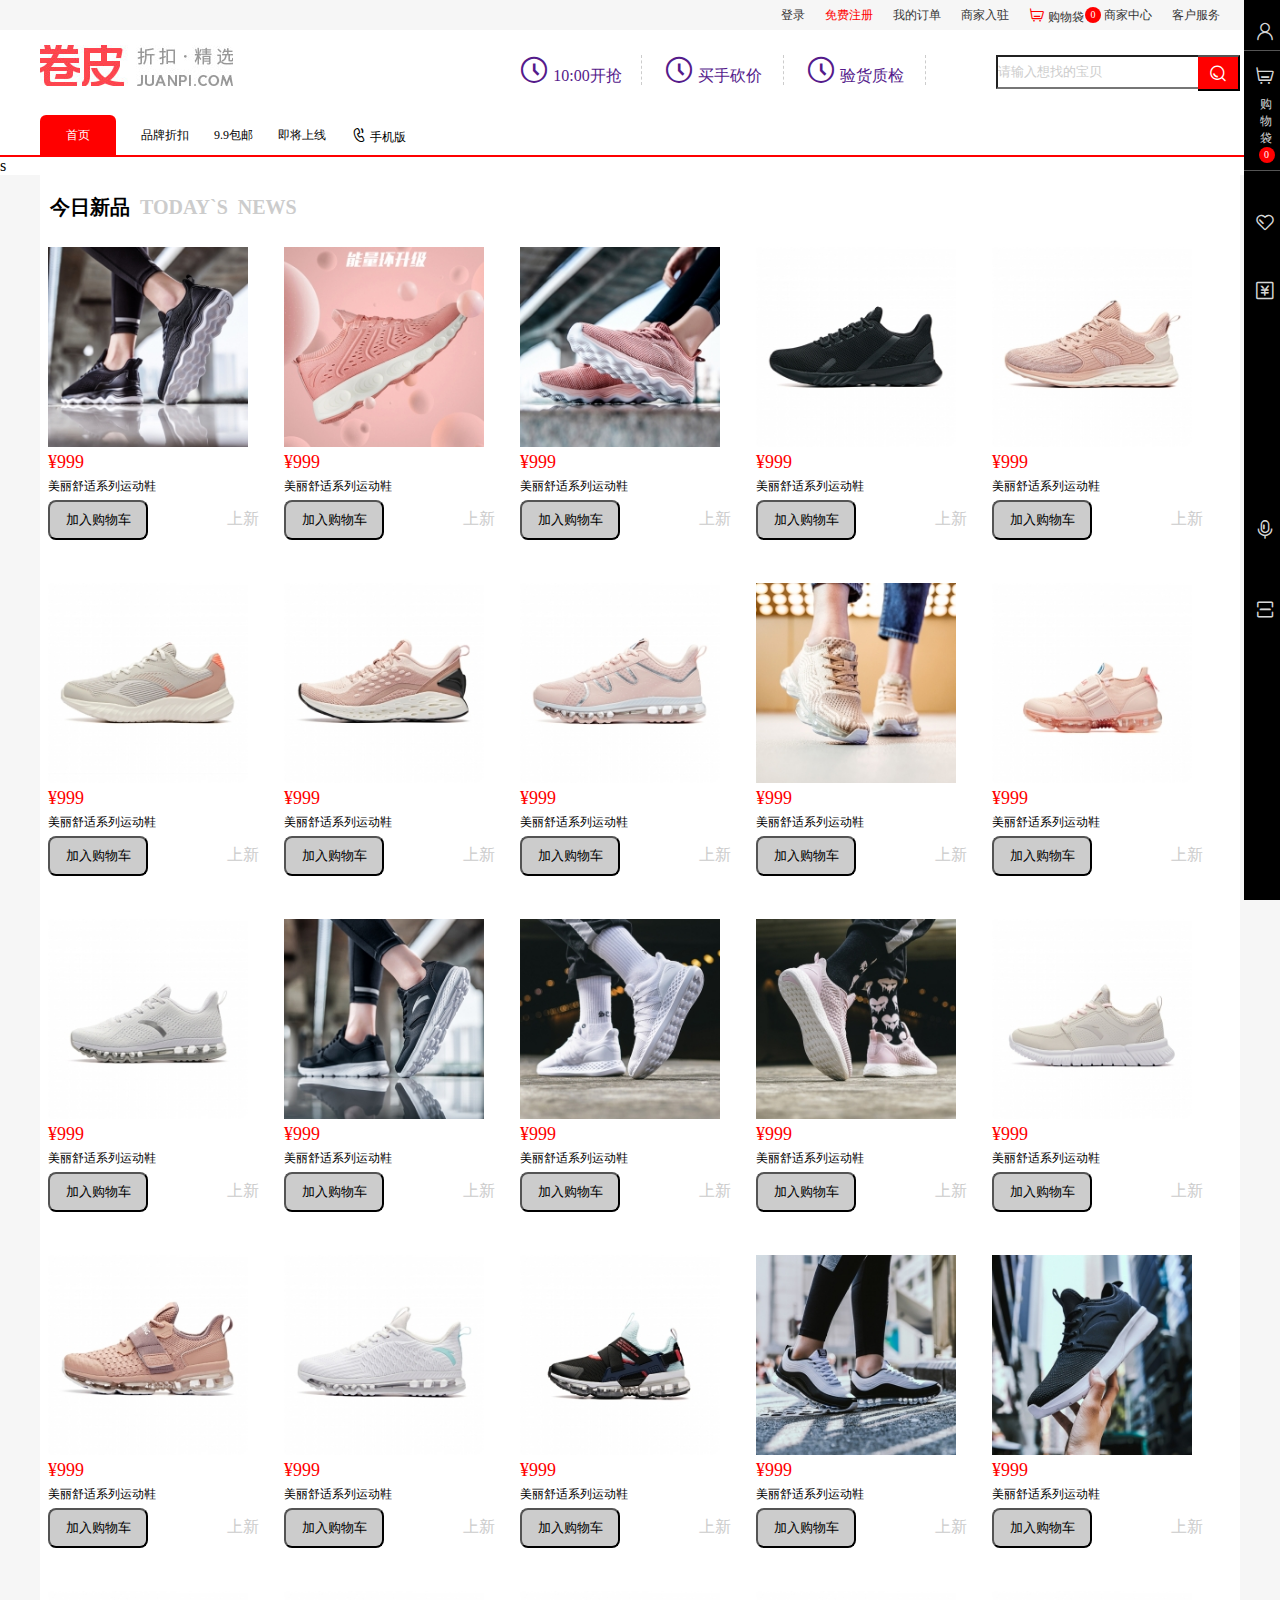
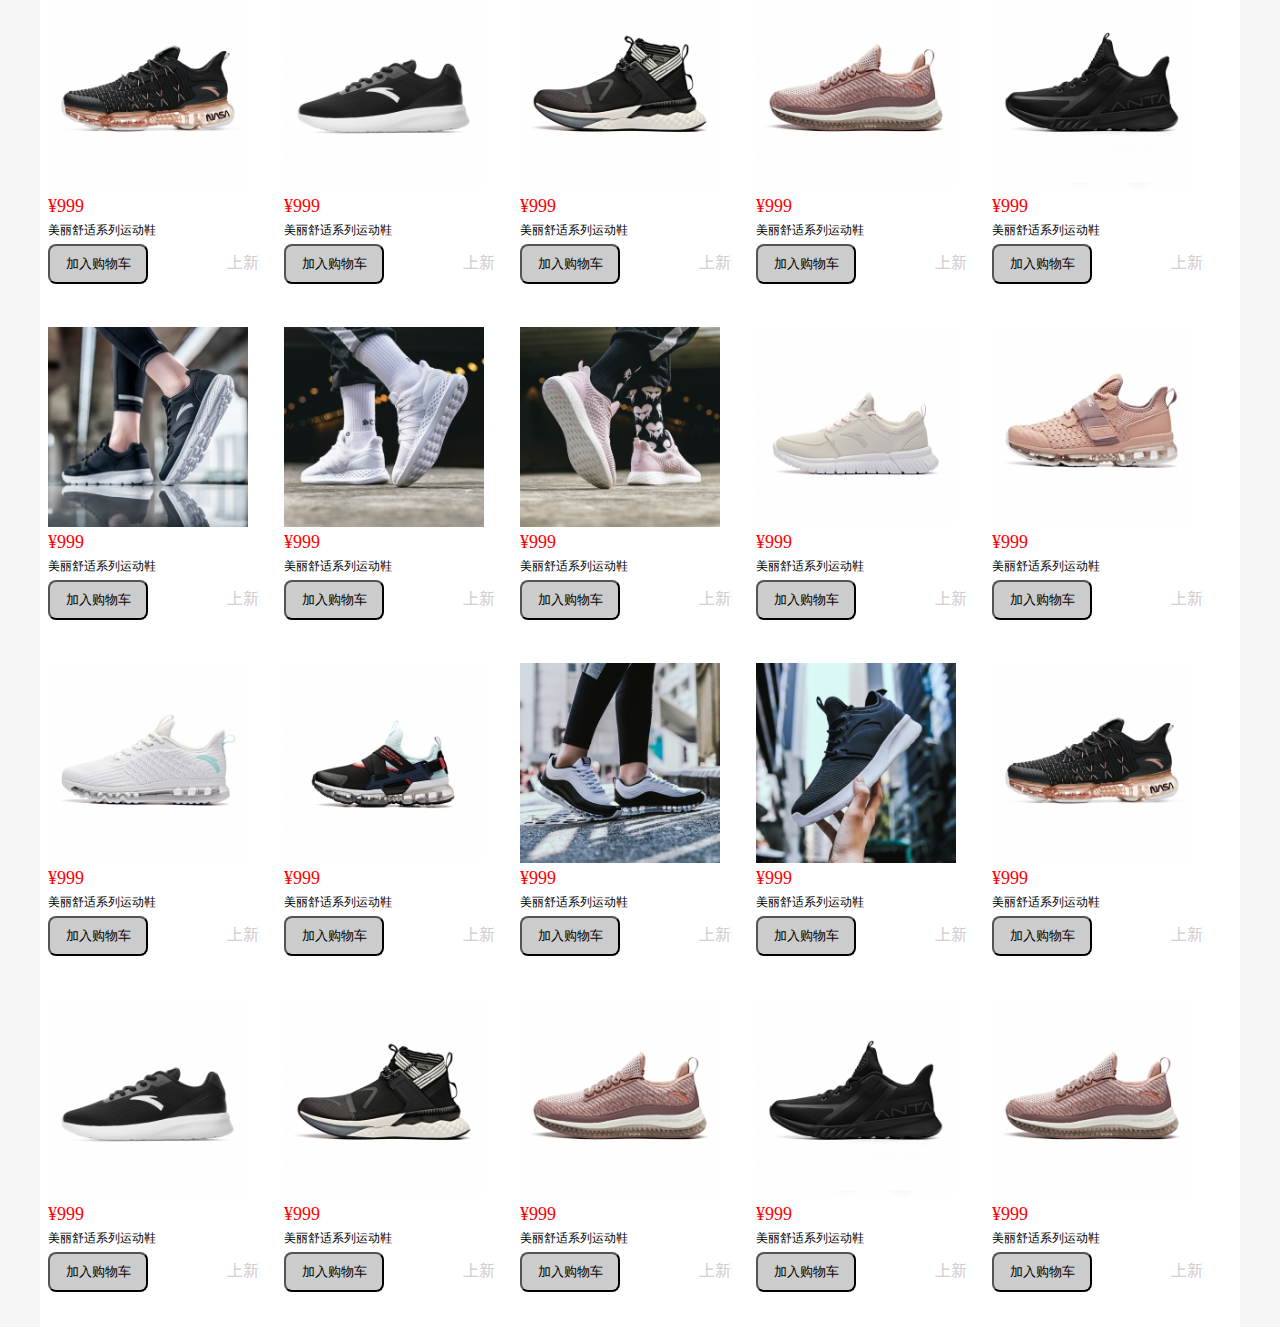
==== list.html @ 9fa26ba9 "‘“2.22日提交，做了放大镜" ====
<!DOCTYPE html>
<html>
	<head>
		<meta charset="utf-8">
		<title>商品页</title>
		<link rel="stylesheet" href="css/public.css">
		<link rel="stylesheet" href="css/index.css">
		<link rel="stylesheet" href="icon/iconfont.css">
	</head>
	<body>
		<!--nav-->
			<nav class="clear_fix">
				<div class="nav">
					<div class="a3">0</div>
					<ul>
						<li class="li1"><a href="">客户服务</a>
							<ol class="ol1">
								<li><a href="">帮助中心</a></li>
								<li><a href="">联系客服</a></li>
							</ol>
						</li>
						<li><a href="">商家中心</a></li>
						<li>
							<a href="">
								<i class="iconfont icon-gouwu a2"></i>
								购物袋
							</a>
						</li>
						<li><a href="">商家入驻</a></li>
		
						<li><a href="">我的订单</a></li>
						<li><a href="reg.html" class="a2">免费注册</a></li>
						<li><a href="log.html">登录</a></li>
					</ul>
				</div>
			</nav>
			<!--aside-->
				<aside class="clear_fix">
					<ul>
						<li>
							<a href=""><i class="iconfont icon-lianxiren"></i></a>
							<div><img src="images/default-60.jpg" alt=""></div>
						</li>
						<li><a href="">
								<i class="iconfont icon-gouwu"></i>
								<i class="i2">购物袋</i>
								<span class="a3">0</span>
							</a></li>
						<li>
							<a href=""><i class="iconfont icon-xihuan"></i></a>
							<div>我的收藏</div>
						</li>
						<li>
							<a href=""><i class="iconfont icon-fufei"></i></a>
							<div>我的优惠券</div>
							</li>
						<li>
							<a href=""><i class="iconfont icon-yuyin"></i></a>
							<div>意见反馈</div>
							</li>
						<li>
							<a href=""><i class="iconfont icon-saoma"></i></a>
							<div><img src="images/jp-app-index.png" alt=""></div>
						</li>
						<li>
							<a href=""><i class="iconfont icon-dingwei" id="returnTop"></i></a>
							<div>返回顶部</div>
						</li>
					</ul>
				</aside>
			<!--logo-->
				<div id="logo" class="clear_fix">
					<div class="logo">
						<!--left-->
						<h1>
							<img src="images/logo_03.jpg" alt="">
						</h1>
						<!--center-->
						<ol class="ol2">
							<li><a href="">
									<i class="iconfont icon-lishi"></i>
									<span>10:00开抢</span>
								</a>
							</li>
							<li><a href="">
									<i class="iconfont icon-lishi"></i>
									<span>买手砍价</span>
								</a>
							</li>
							<li><a href="">
									<i class="iconfont icon-lishi"></i>
									<span>验货质检</span>
								</a>
							</li>
						</ol>
						<!--right-->
						<input type="text" value="请输入想找的宝贝" id="in1">
						<button><i class="iconfont icon-chazhao"></i></button>
					</div>
				</div>
				<!--小导航栏，下面对应选项卡-->
					<div id="nav" class="clear_fix">
						<div class="a4">首页</div>
						<div>品牌折扣</div>
						<div>9.9包邮</div>
						<div>即将上线</div>
						<div class="nd5">
							<i class="iconfont icon-dianhua"></i>
							手机版
							<img src="images/jp-app-index.png" alt="" class="n5">
						</div>
					</div>
				<!--分界线-->
					<div class="fenjiexian"></div>s
				<!--case-->
				<div id="case">
					<div class="case clear_fix">
						<span>今日新品&nbsp;&nbsp;<i>TODAY`S &nbsp;NEWS</i></span>
						<div class="shopinfo">
						<!-- <li>
								<a href="page.html">
									<img src="img/1.jpg" alt="" />
									<p>小米1</p>
									<p>890</p>
								</a>
								<button>加入购物车</button>
							</li> -->
						</div>
					</div>
				</div>
				
	</body>
</html>
<script src="js/public.js"></script>
<script src="js/jquery-1.11.1.js"></script>
<script>
	//nav的二级菜单
	$(".li1").hover(function(){
		$(".ol1").css({"display":"block"});
	},function(){
		$(".ol1").css({"display":"none"});
	})
	//侧栏的特效
	$("aside ul li a").hover(function(){
		$(this).parent().find("div").css( {"display":"block"})	
							.animate({"right":"36"},300)
	},function(){
		$(this).parent().find("div").css( {"display":"none"})
							.animate({"right":"56"},300)
	})
	//返回顶部效果
	document.onscroll = function(){
		var h = document.body.scrollTop || document.documentElement.scrollTop;
		if( h > 10 ){
			$id("returnTop").style.display = "block";
			$("#returnTop").click(function(){
			 $('html , body').animate({scrollTop: 0},500);
			})
		}
	}
	//搜索框聚焦字体消失
	$id("in1").onfocus = function(){
		this.value = "";
	}
	//小导航鼠标划过颜色变为红色
	$("#nav div").not(".a4").hover( function(){
		$(this).css({"color":"red"})
	} , function(){
		$(this).css({"color":"black"})
	} )
	//详情页，ajax获取data.json的假数据进行页面渲染	
	var deff = $.ajax({
			type:"get",
			url:"data1.json",
			async:true
		});	
	deff.done(function(json){
		console.log(json)
		var str = "";
		for( var i=0; i<json.length; i++){
			var pro = json[i];
			str +=  `<li>
						<a href="page.html">
							<img src="images/${pro.src}" alt="" />
							<p>¥${pro.price}</p>
							<p>${pro.name}</p>
						</a>
						<button style="background-color:#ccc;width:100px;height:40px;border-radius:8px;">加入购物车</button>
						<i style="margin-left:75px;color:#ccc;">上新</i>
					</li>`;
		}
		//渲染到界面上
		$(".shopinfo").html( str );
		//给获取的数据加样式
		$(".shopinfo li").addClass("footer");
		$(".shopinfo img").addClass("header");
		$(".shopinfo img").next().css(
		{"color":"red",
		 "font-size":"18px",
		 "margin-top":"5px"
		})
		$(".shopinfo img").next().next().css(
		{"color":"black",
		 "font-size":"12px",
		 "margin":" 5px 0 "
		})
	})
</script>
---- css/public.css ----
@charset "utf-8";
html,body,ul,li,ol,dl,dd,dt,p,h1,h2,h3,h4,h5,h6,form,figure,fieldset,legend,img,input{margin:0;padding:0;}
i,em{font-style:normal;}
b,strong{font-weight:normal;}
u,a{text-decoration: none;}
ul,li,ol{list-style:none;}
img{border:0;display:block;}
input{outline:none;}
body{font-family:"微软雅黑";}
h1,h2,h3,h4,h5,h6{font-size:16px;font-weight:normal;}
.clear_fix:after{content:'.';display:block;clear:both;height:0;overflow:hidden;visibility:hidden;}
---- css/index.css ----
@charset "UTF-8";
/*字体红色*/
.a2 { color: red !important; }

/*红底圈圈*/
.a3 { width: 16px; height: 16px; border-radius: 8px; background: red; font-size: 10px; color: white; text-align: center; line-height: 16px; }

.a4 { width: 76px; height: 40px; background: red; color: white; font-size: 14px; border-radius: 6px 6px 0 0; float: left; }

.a5 { background: orange; color: red; }

.header { height: 200px; width: 200px; color: red; font-size: 18px; overflow: hidden; }

.footer { min-width: 220px; height: 320px; -background: orange; float: left; margin: 8px; -text-align: center; }

.nav, .logo, #nav, .banner, .case, .sel { width: 1200px; margin: 0 auto; }

/*nav*/
nav { height: 30px; background: #f6f6f6; }
nav .nav { position: relative; }
nav .nav .a3 { position: absolute; right: 139px; top: 7px; }
nav .nav ul li { height: 30px; -background: yellowgreen; float: right; margin-right: 20px; }
nav .nav ul li a { line-height: 30px; text-align: center; color: #333; font-size: 12px; }
nav .nav ul li a:hover { color: red; }

.ol1 { position: absolute; background: white; display: none; }

/*aside*/
aside { width: 36px; height: 100%; background: black; position: fixed; right: 0; top: 0; }
aside ul { position: relative; }
aside div { position: absolute; right: 56px; font-size: 12px; background: black; color: white; text-align: center; display: none; }
aside i { color: #d7d7d7 !important; font-size: 20px !important; position: absolute; left: 30%; }
aside li:nth-child(1) { height: 50px; border-bottom: 1px solid #555555; }
aside li:nth-child(1) i { top: 5%; }
aside li:nth-child(1) div { top: 0px; }
aside li:nth-child(2) { height: 119px; border-bottom: 1px solid #555555; }
aside li:nth-child(2) span { display: block; width: 16px; height: 16px; border-radius: 8px; background: red; font-size: 10px; color: white; text-align: center; line-height: 16px; position: absolute; right: 15%; top: 37%; }
aside li:nth-child(2) .icon-gouwu { top: 16%; }
aside li:nth-child(2) .i2 { top: 24%; font-size: 12px !important; width: 12px; left: 44%; }
aside li:nth-child(2) div { position: absolute; top: 37%; left: 40%; }
aside li:nth-child(3) { height: 77px; }
aside li:nth-child(3) i { top: 53%; }
aside li:nth-child(3) div { width: 100px; height: 30px; line-height: 30px; top: 53%; }
aside li:nth-child(4) i { top: 70%; }
aside li:nth-child(4) div { width: 100px; height: 30px; line-height: 30px; top: 70%; }
aside li:nth-child(5) { height: 50px; }
aside li:nth-child(5) i { bottom: -36%; }
aside li:nth-child(5) div { width: 100px; height: 30px; line-height: 30px; bottom: -36%; }
aside li:nth-child(6) { height: 50px; }
aside li:nth-child(6) i { bottom: -56%; }
aside li:nth-child(6) div { bottom: -60%; background: none; }
aside li:nth-child(7) { height: 50px; }
aside li:nth-child(7) i { bottom: -70%; }
aside li:nth-child(7) div { width: 100px; height: 30px; line-height: 30px; bottom: -70%; }
aside li:nth-child(7) #returnTop { display: none; }

/*logo*/
.logo { height: 85px; -background: red; }
.logo h1 { padding-top: 15px; float: left; }
.logo ol { padding-top: 25px; margin-left: 460px; }
.logo ol li { display: block; -background: blue; float: left; height: 30px; width: 141px; border-right: 1px dashed #CCCCCC; line-height: 30px; text-align: center; }
.logo ol li i { font-size: 30px !important; }
.logo input:nth-of-type(1) { width: 200px; height: 30px; border-right: none; float: left; margin-left: 70px; color: #CCCCCC; }
.logo button { width: 42px; height: 36px; border-left: none; background: red; }
.logo button i { color: white; font-size: 18px !important; }

/*小导航栏加选项卡*/
#nav { height: 40px; -background: yellow; }
#nav div { float: left; text-align: center; line-height: 40px; margin-right: 25px; font-size: 12px; }
#nav .n5 { display: none; position: absolute; }
#nav .nd5:hover .n5 { display: block; z-index: 10; }

/*分界线*/
.fenjiexian { height: 2px; background: red; }

#banner { background: #f6f6f6; }
#banner .banner { /*banner-left*/ /*banner-轮播图*/ /*左右按钮*/ /* #btn_l{
		position: absolute;
		background: url(../images/btn.gif) no-repeat;
		height: 60px;
		width: 60px;
		left: 10px;
		top: 130px;
		z-index: 1001;
		opacity: 0;
	
	}
	#btn_r{
		position: absolute;
		background: url(../images/btn.gif) no-repeat 0 -60px;
		height: 60px;
		width: 60px;
		right: 10px;
		top: 130px;
		z-index: 1001;
		opacity: 0;
		
	} */ /*right*/ }
#banner .banner .left { font-size: 14px; color: #999999; min-height: 380px; width: 210px; float: left; background: white; }
#banner .banner .left div { margin: 0 7px; width: 190px; height: 52px; border-bottom: 1px dashed #CCCCCC; }
#banner .banner .left div span { width: 90px; display: inline-block; height: 20px; border-right: 1px solid #CCCCCC; text-align: center; line-height: 20px; margin: 20px 0 0 0; }
#banner .banner .left div span i { margin-right: 5px; }
#banner .banner .left div span:nth-of-type(2n) { border-right: none; }
#banner .banner .left div span:hover { color: red; }
#banner .banner .left .nd7 { border-bottom: none; }
#banner .banner .wrapper { width: 680px; height: 280px; float: left; margin: 50px 20px 0; overflow: hidden; position: relative; }
#banner .banner ul { position: relative; }
#banner .banner ul li { position: absolute; top: 0; left: 0; }
#banner .banner ol { position: absolute; right: 0; bottom: 10px; width: 190px; }
#banner .banner ol li { float: left; width: 20px; height: 20px; margin: 0 5px; text-align: center; border-radius: 50%; cursor: default; }
#banner .banner ol li.current { background-color: pink; width: 30px; height: 30px; border-radius: 50%; text-align: center; line-height: 30px; }
#banner .banner .right { width: 250px; height: 360px; -background: red; float: left; margin: 20px 0 0 15px; }
#banner .banner .right img { float: left; border-right: 1px solid #CCCCCC; border-bottom: 1px solid #CCCCCC; }
#banner .banner #br1 { border: none; }

/*case 全部商品*/
#case { background: #f6f6f6; }
#case span { -background: yellow; margin-left: 10px; height: 64px; text-align: center; line-height: 64px; font-size: 20px; font-weight: bold; }
#case span i { font-size: 20px; color: #CCCCCC; }
#case .case { min-height: 600px; background: white; }

/*底栏选项卡*/
#sel { background: #f6f6f6; }
#sel .sel { height: 150px; background: white; position: relative; position: relative; }
#sel .sel .sel1 { position: absolute; left: 35%; top: 50%; }
#sel .sel .sel1 div { height: 42px; text-align: center; line-height: 42px; border: 1px solid #ccc; float: left; background: #d7d7d7; font-size: 12px; color: #333; }
#sel .sel .sel1 div:nth-child(1) { width: 92px; border-radius: 8px  0 0 8px; -background: pink; }
#sel .sel .sel1 div:nth-child(2) { width: 40px; -background: red; }
#sel .sel .sel1 div:nth-child(3) { width: 92px; border-radius: 0 8px 8px 0; -background: pink; }

/*# sourceMappingURL=index.css.map */
---- icon/iconfont.css ----
@font-face {font-family: "iconfont";
  src: url('iconfont.eot?t=1545293830313'); /* IE9*/
  src: url('iconfont.eot?t=1545293830313#iefix') format('embedded-opentype'), /* IE6-IE8 */
  url('[data-uri]') format('woff'),
  url('iconfont.ttf?t=1545293830313') format('truetype'), /* chrome, firefox, opera, Safari, Android, iOS 4.2+*/
  url('iconfont.svg?t=1545293830313#iconfont') format('svg'); /* iOS 4.1- */
}

.iconfont {
  font-family:"iconfont" !important;
  font-size:16px;
  font-style:normal;
  -webkit-font-smoothing: antialiased;
  -moz-osx-font-smoothing: grayscale;
}

.icon-jiahao:before { content: "\e613"; }

.icon-xiaoxi:before { content: "\e61c"; }

.icon-sousuo:before { content: "\e678"; }

.icon-lianxiren:before { content: "\e654"; }

.icon-lianxiren1:before { content: "\e622"; }

.icon-xingxing:before { content: "\e610"; }

.icon-lianxiren2:before { content: "\e614"; }

.icon-xiangji:before { content: "\e603"; }

.icon-yinle:before { content: "\e604"; }

.icon-tupian:before { content: "\e605"; }

.icon-meitiku:before { content: "\e606"; }

.icon-hualang:before { content: "\e607"; }

.icon-bofang-:before { content: "\e608"; }

.icon-kuaijin-:before { content: "\e609"; }

.icon-zanting-:before { content: "\e60a"; }

.icon-yinliang-:before { content: "\e60b"; }

.icon-dianying-:before { content: "\e60c"; }

.icon-zhuanji-:before { content: "\e60d"; }

.icon-shoucang-:before { content: "\e60e"; }

.icon-xihuan:before { content: "\e742"; }

.icon-wode:before { content: "\e743"; }

.icon-anquan:before { content: "\e744"; }

.icon-lishi:before { content: "\e745"; }

.icon-xiangji1:before { content: "\e748"; }

.icon-dingdan:before { content: "\e749"; }

.icon-huiyuan:before { content: "\e74a"; }

.icon-chazhao:before { content: "\e74b"; }

.icon-liwu:before { content: "\e74c"; }

.icon-saoma:before { content: "\e74f"; }

.icon-gouwu:before { content: "\e750"; }

.icon-dingwei:before { content: "\e751"; }

.icon-dianhua:before { content: "\e752"; }

.icon-shezhi:before { content: "\e753"; }

.icon-dianzan:before { content: "\e756"; }

.icon-tongzhi:before { content: "\e758"; }

.icon-fenxiang:before { content: "\e759"; }

.icon-dengdai:before { content: "\e75b"; }

.icon-kefu:before { content: "\e75c"; }

.icon-shuoming:before { content: "\e75d"; }

.icon-shipin:before { content: "\e760"; }

.icon-xingji:before { content: "\e761"; }

.icon-fufei:before { content: "\e76c"; }

.icon-tupian1:before { content: "\e76d"; }

.icon-yuyin:before { content: "\e76f"; }
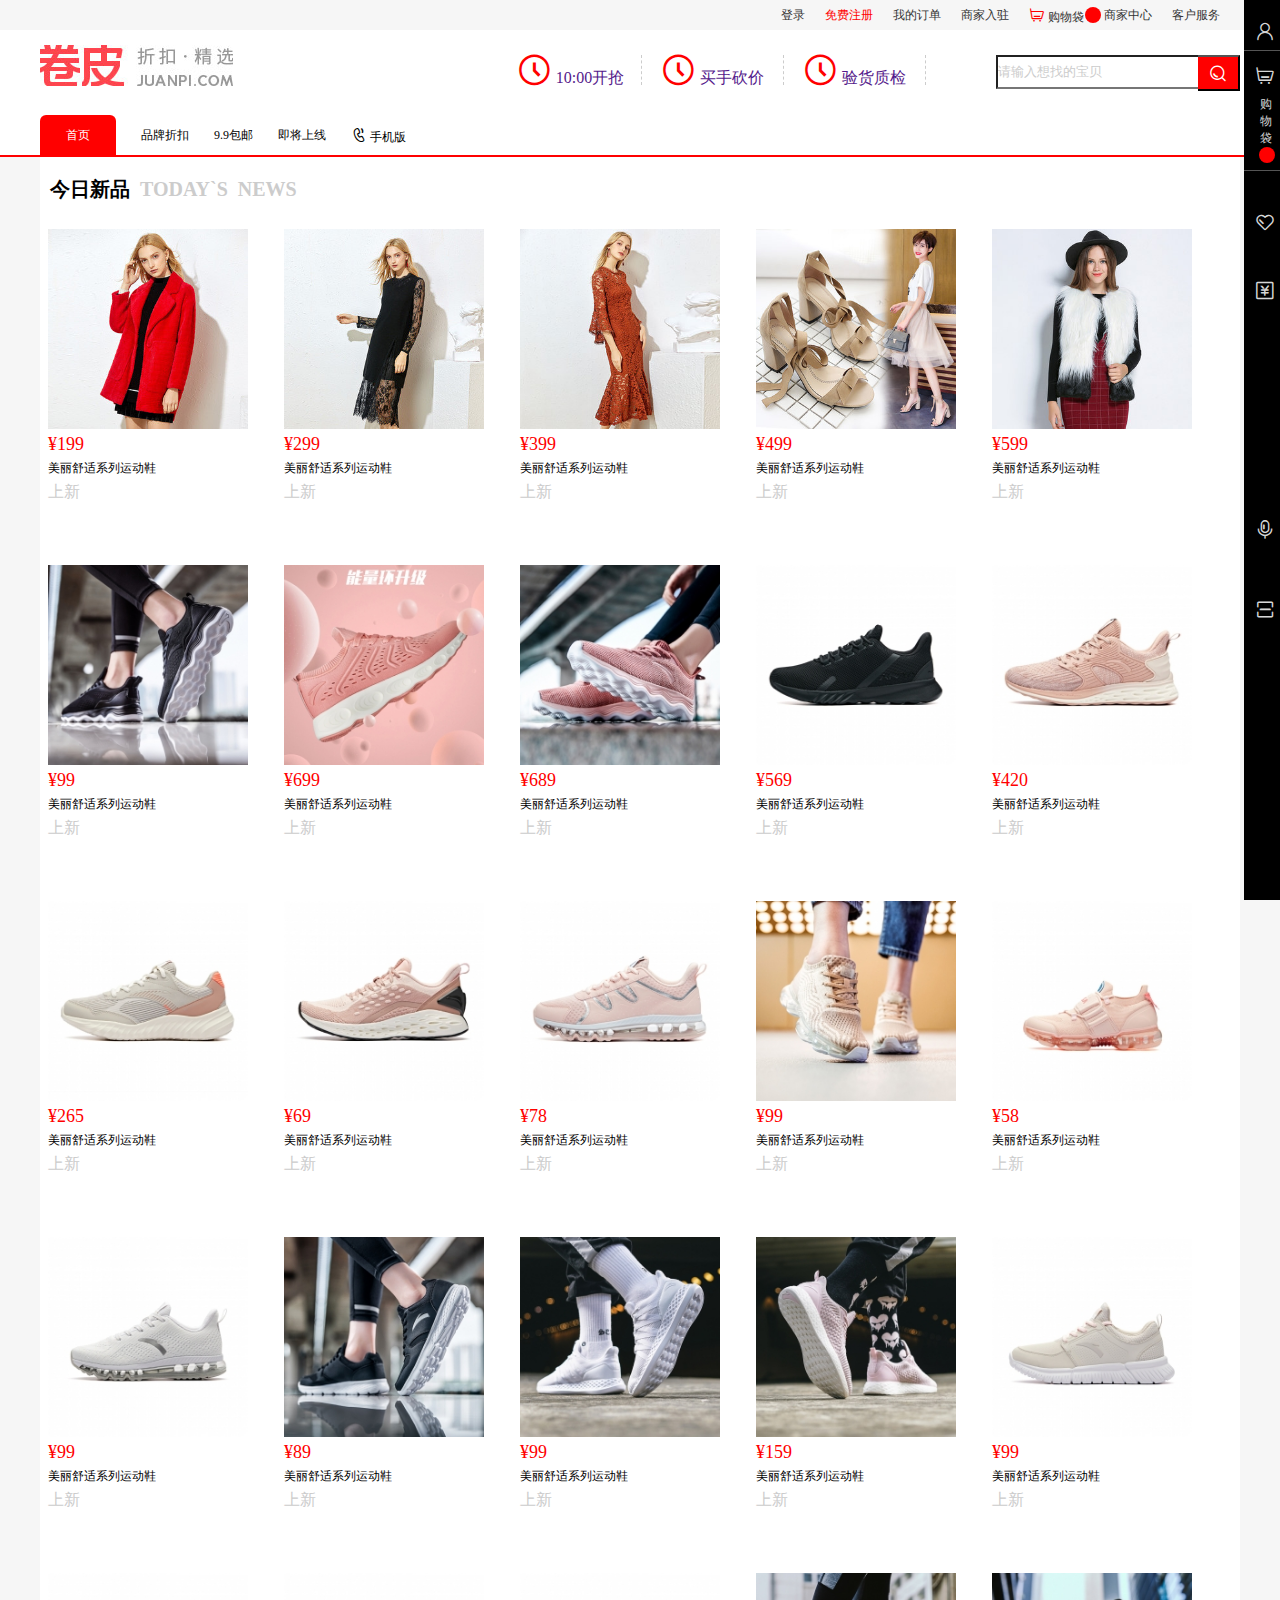
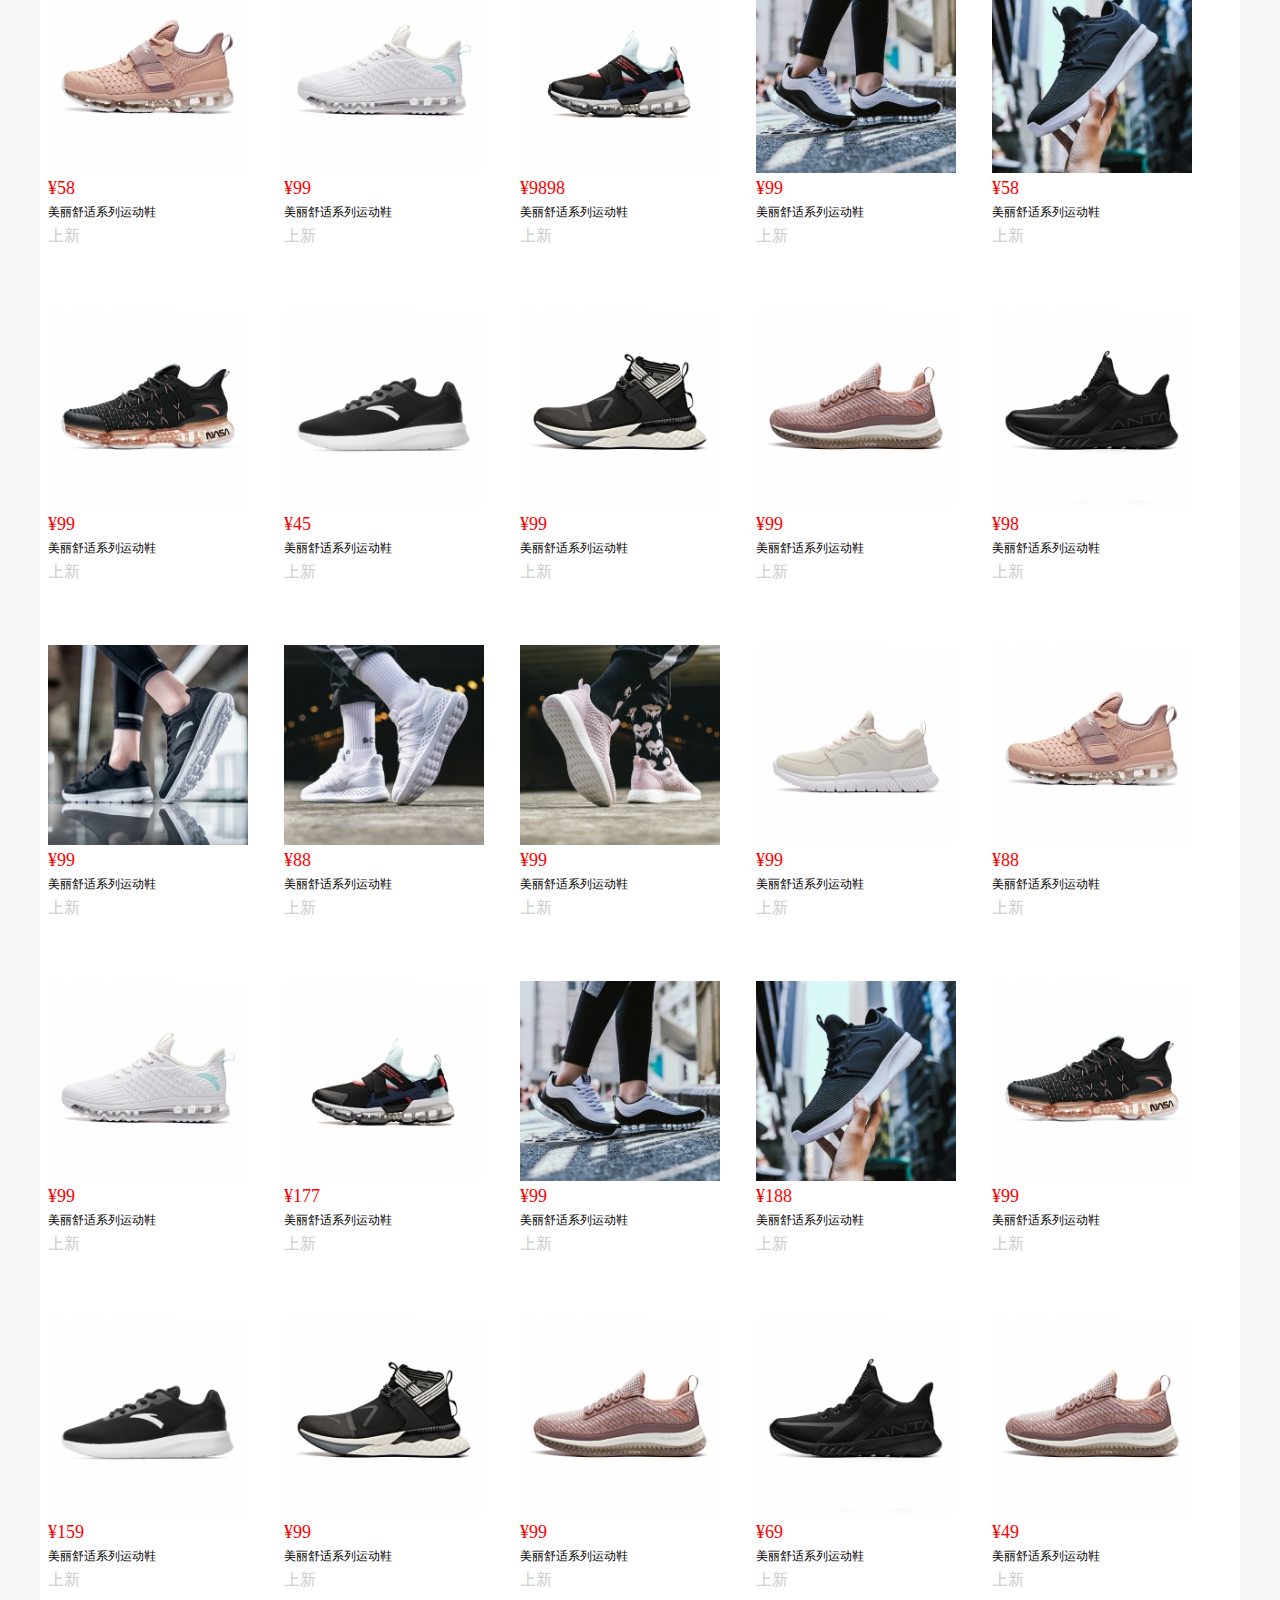
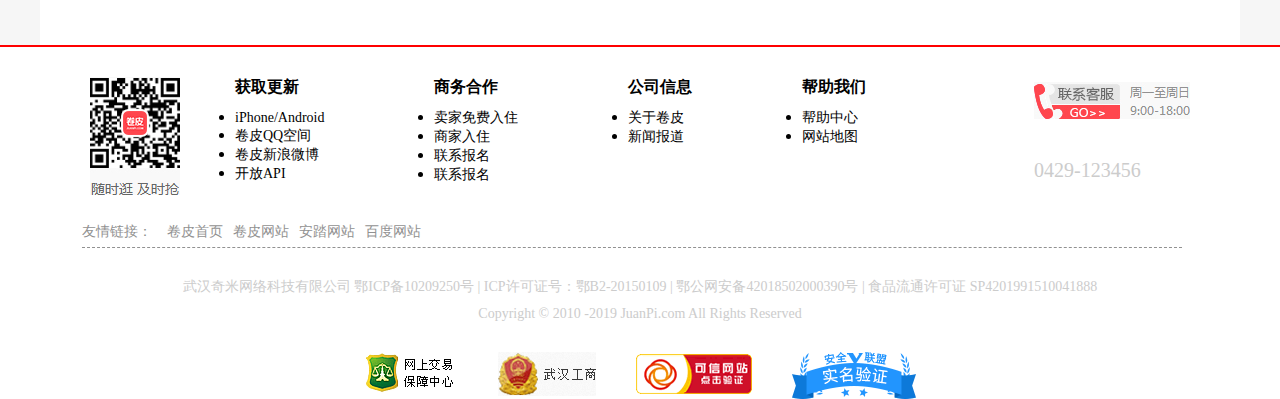
==== commit dc02d8d4: "最后一次提交，项目完成" ====
--- a/list.html
+++ b/list.html
@@ -11,7 +11,7 @@
 		<!--nav-->
 			<nav class="clear_fix">
 				<div class="nav">
-					<div class="a3">0</div>
+					<div class="a3"></div>
 					<ul>
 						<li class="li1"><a href="">客户服务</a>
 							<ol class="ol1">
@@ -21,7 +21,7 @@
 						</li>
 						<li><a href="">商家中心</a></li>
 						<li>
-							<a href="">
+							<a href="shopcar.html">
 								<i class="iconfont icon-gouwu a2"></i>
 								购物袋
 							</a>
@@ -41,10 +41,10 @@
 							<a href=""><i class="iconfont icon-lianxiren"></i></a>
 							<div><img src="images/default-60.jpg" alt=""></div>
 						</li>
-						<li><a href="">
+						<li><a href="shopcar.html">
 								<i class="iconfont icon-gouwu"></i>
 								<i class="i2">购物袋</i>
-								<span class="a3">0</span>
+								<span class="a3"></span>
 							</a></li>
 						<li>
 							<a href=""><i class="iconfont icon-xihuan"></i></a>
@@ -63,7 +63,7 @@
 							<div><img src="images/jp-app-index.png" alt=""></div>
 						</li>
 						<li>
-							<a href=""><i class="iconfont icon-dingwei" id="returnTop"></i></a>
+							<a href="javascript:;"><i class="iconfont icon-dingwei" id="returnTop"></i></a>
 							<div>返回顶部</div>
 						</li>
 					</ul>
@@ -111,7 +111,7 @@
 						</div>
 					</div>
 				<!--分界线-->
-					<div class="fenjiexian"></div>s
+					<div class="fenjiexian"></div>
 				<!--case-->
 				<div id="case">
 					<div class="case clear_fix">
@@ -128,7 +128,103 @@
 						</div>
 					</div>
 				</div>
-				
+				<!--分界线-->
+					<div class="fenjiexian"></div>
+				<!--footer-->
+					<footer class="clear_fix">
+						<div class="left">
+							<img src="images/ewm_03.jpg" alt="">
+						</div>
+						<div class="center">
+							<div class="center1">
+								<p>获取更新</p>
+								<ul>
+									<li><a href="reg.html">iPhone/Android</a></oli>
+									<li><a href="reg.html">卷皮QQ空间</a></li>
+									<li><a href="reg.html">卷皮新浪微博</a></li>
+									<li><a href="reg.html">开放API</a></li>
+								</ul>
+							</div>
+							<div class="center2">
+								<p>商务合作</p>
+								<ul>
+									<li><a href="javascript:;">卖家免费入住</a></li>
+									<li><a href="javascript:;">商家入住</a></li>
+									<li><a href="javascript:;">联系报名</a></li>
+									<li><a href="javascript:;">联系报名</a></li>
+								</ul>
+							</div>
+							<div class="center3">
+								<p>公司信息</p>
+								<ul>
+									<li><a href="javascript:;">关于卷皮</a></li>
+									<li><a href="javascript:;">新闻报道</a></li>
+								</ul>
+							</div>
+							<div class="center4">
+								<p>帮助我们</p>
+								<ul>
+									<li><a href="javascript:;">帮助中心</a></li>
+									<li><a href="javascript:;">网站地图</a></li>
+								</ul>
+							</div>
+						</div>
+						<div class="right">
+							<img src="images/phone_03.jpg" alt="">
+							<p>0429-123456</p>
+						</div>
+					</footer>
+				<!--向上轮播广播栏-->
+					<div id="ad">
+						<span>友情链接：</span>
+						<div id="inner">
+							<ul id="box">
+								<div>
+									<li>卷皮首页</li>
+									<li>卷皮网站</li>
+									<li>安踏网站</li>
+									<li>百度网站</li>
+								</div>
+								<div>
+									<li>安踏首页</li>
+									<li>卷皮网站</li>
+									<li>安踏网站</li>
+									<li>百度网站</li>
+								</div>
+								<div>
+									<li>小米</li>
+									<li>卷皮网站</li>
+									<li>安踏网站</li>
+									<li>百度网站</li>
+									<li>每天都跟自己说一次</li>
+									<li>我真的很棒</li>
+								</div>
+								<div>
+									<li>每天都跟自己说一次</li>
+									<li>我真的很棒</li>
+									<li>安踏网站</li>
+									<li>百度网站</li>
+								</div>
+								<div>
+									<li>卷皮首页</li>
+									<li>卷皮网站</li>
+									<li>安踏网站</li>
+									<li>百度网站</li>
+								</div>
+							</ul>
+						</div>
+					</div>
+				<!--最底部-->
+					<div class="wrap">
+						<p>武汉奇米网络科技有限公司 鄂ICP备10209250号 | ICP许可证号：鄂B2-20150109 | 鄂公网安备42018502000390号 | 食品流通许可证 SP4201991510041888</p>
+						<p>Copyright &copy; 2010 -2019 JuanPi.com All Rights Reserved</p>
+						<div class="pic">
+							<img src="images/w1.gif" alt="">
+							<img src="images/w2.gif" alt="">
+							<img src="images/w3.gif" alt="">
+							<img src="images/w4.png" alt="">
+						</div>
+					</div>	
 	</body>
 </html>
 <script src="js/public.js"></script>
@@ -151,13 +247,17 @@
 	//返回顶部效果
 	document.onscroll = function(){
 		var h = document.body.scrollTop || document.documentElement.scrollTop;
-		if( h > 10 ){
+		if( h > 100 ){
 			$id("returnTop").style.display = "block";
-			$("#returnTop").click(function(){
+			
+		}else{
+			$id("returnTop").style.display = "none";
+		}
+	}
+	//点击返回顶部,注意不要事件嵌套
+	$("#returnTop").bind("click",function(){
 			 $('html , body').animate({scrollTop: 0},500);
 			})
-		}
-	}
 	//搜索框聚焦字体消失
 	$id("in1").onfocus = function(){
 		this.value = "";
@@ -180,13 +280,14 @@
 		for( var i=0; i<json.length; i++){
 			var pro = json[i];
 			str +=  `<li>
-						<a href="page.html">
+						<a href="page.html?price=${pro.price}">
 							<img src="images/${pro.src}" alt="" />
 							<p>¥${pro.price}</p>
 							<p>${pro.name}</p>
 						</a>
-						<button style="background-color:#ccc;width:100px;height:40px;border-radius:8px;">加入购物车</button>
-						<i style="margin-left:75px;color:#ccc;">上新</i>
+						<button style="color:white;background-color:red;width:100px;height:40px;border-radius:8px;border:none;"
+						data-id="${pro.id}" data-src="${pro.src}" data-name="${pro.name}" data-price="${pro.price}">加入购物车</button>
+						<i style="color:#ccc;">上新</i>
 					</li>`;
 		}
 		//渲染到界面上
@@ -204,6 +305,80 @@
 		 "font-size":"12px",
 		 "margin":" 5px 0 "
 		})
+		$(".shopinfo button").addClass("selected1");
+		//鼠标划入li ，button显示，划出隐藏
+		$(".shopinfo li").hover(function(){
+			$(this).find("img").animate({"opacity":"0.5"},1000)
+			$(this).find("button").addClass("selected")
+		},function(){
+			$(this).find("img").animate({"opacity":"1"},1000)
+			$(this).find("button").removeClass("selected")
+		})
+	})
+	 //向上轮播
+	var ulist = ad.getElementsByTagName("div");
+	 var timer = null;
+	 var index = 0;
+	  h = parseInt(getStyle( ulist[1],"height" ))
+		timer = setInterval( autoPlay , 2000 )
+	function autoPlay(){
+		index++;
+		if( index == ulist.length - 1  ){
+			index = 1;
+			box.style.top = 0;
+		}
+		//console.log(- h*index );
+		startMove( box , { top : - h*index  })
+	
+	}
+	$("#box div").hover(function(){
+		clearInterval( timer );
+	},function(){
+		index + 1 ;
+		 autoPlay()
+	})
+	//添加购物车功能  （使用委托）
+	var arr = getCookie("shoplist");
+	//console.log(arr)
+	var num = getCookie("num");
+	$(".a3").html( num );
+	$(".shopinfo").on("click","button",function(){
+		//获取当前购买的商品信息 存入到cookie中
+		var json = {};//用来存放一个商品信息
+		    json = {
+				id : $(this).data("id"), //使用data方法获取data-*的自定义属性值
+				src : $(this).data("src"),
+				name:$(this).data("name"),
+				price :$(this).data("price"),
+				count : 1
+			}
+		var flag = true;//假设值为true时  可以向数组中push一个对象
+		var cookieInfo = getCookie("shoplist");//取出来的是一个数组
+		//如果数组中有数据 就判断 
+		
+		if( cookieInfo.length != 0 ){
+			num++;
+			//判断当前购买的商品在cookieInfo中是否存在
+			for( var i = 0 ; i < cookieInfo.length ; i++ ){
+				console.log(cookieInfo)
+				if( json.id == cookieInfo[i].id ){//说明该json中存入的商品被购买过
+					//将i对应的商品的count值+1
+					cookieInfo[i].count++;
+					arr = cookieInfo;//因为最终是将arr数组存入到cookie中 所以要将cookieInfo中的数据赋值给arr
+					flag = false;
+					break;
+				}
+			}
+		}
+		if( flag ){
+			//将json存入到数组中
+			arr.push( json );
+		}
+		//页面的购物车小红点变化
+		$(".a3").html( num );
+		//把数组存入到cookie中
+		setCookie("shoplist",JSON.stringify( arr ),3);
+	
 	})
 </script>
 
--- a/css/index.css
+++ b/css/index.css
@@ -7,13 +7,15 @@
 
 .a4 { width: 76px; height: 40px; background: red; color: white; font-size: 14px; border-radius: 6px 6px 0 0; float: left; }
 
-.a5 { background: orange; color: red; }
+.selected1 { display: none !important; }
 
-.header { height: 200px; width: 200px; color: red; font-size: 18px; overflow: hidden; }
+.selected { display: block !important; }
+
+.header { height: 200px; width: 200px; color: red; font-size: 18px; overflow: hidden; opacity: 1; }
 
 .footer { min-width: 220px; height: 320px; -background: orange; float: left; margin: 8px; -text-align: center; }
 
-.nav, .logo, #nav, .banner, .case, .sel { width: 1200px; margin: 0 auto; }
+.nav, .logo, #nav, .banner, .case, .sel, footer, .wrap, .shoplist { width: 1200px; margin: 0 auto; }
 
 /*nav*/
 nav { height: 30px; background: #f6f6f6; }
@@ -26,7 +28,7 @@
 .ol1 { position: absolute; background: white; display: none; }
 
 /*aside*/
-aside { width: 36px; height: 100%; background: black; position: fixed; right: 0; top: 0; }
+aside { width: 36px; height: 100%; background: black; position: fixed; right: 0; top: 0; z-index: 100; }
 aside ul { position: relative; }
 aside div { position: absolute; right: 56px; font-size: 12px; background: black; color: white; text-align: center; display: none; }
 aside i { color: #d7d7d7 !important; font-size: 20px !important; position: absolute; left: 30%; }
@@ -55,14 +57,15 @@
 aside li:nth-child(7) #returnTop { display: none; }
 
 /*logo*/
-.logo { height: 85px; -background: red; }
-.logo h1 { padding-top: 15px; float: left; }
-.logo ol { padding-top: 25px; margin-left: 460px; }
-.logo ol li { display: block; -background: blue; float: left; height: 30px; width: 141px; border-right: 1px dashed #CCCCCC; line-height: 30px; text-align: center; }
-.logo ol li i { font-size: 30px !important; }
-.logo input:nth-of-type(1) { width: 200px; height: 30px; border-right: none; float: left; margin-left: 70px; color: #CCCCCC; }
-.logo button { width: 42px; height: 36px; border-left: none; background: red; }
-.logo button i { color: white; font-size: 18px !important; }
+#logo { background: white; }
+#logo .logo { height: 85px; }
+#logo .logo h1 { padding-top: 15px; float: left; }
+#logo .logo ol { padding-top: 25px; margin-left: 460px; }
+#logo .logo ol li { display: block; -background: blue; float: left; height: 30px; width: 141px; border-right: 1px dashed #CCCCCC; line-height: 30px; text-align: center; }
+#logo .logo ol li i { font-size: 35px !important; color: red !important; }
+#logo .logo input:nth-of-type(1) { width: 200px; height: 30px; border-right: none; float: left; margin-left: 70px; color: #CCCCCC; }
+#logo .logo button { width: 42px; height: 36px; border-left: none; background: red; }
+#logo .logo button i { color: white; font-size: 18px !important; }
 
 /*小导航栏加选项卡*/
 #nav { height: 40px; -background: yellow; }
@@ -96,7 +99,7 @@
 		opacity: 0;
 		
 	} */ /*right*/ }
-#banner .banner .left { font-size: 14px; color: #999999; min-height: 380px; width: 210px; float: left; background: white; }
+#banner .banner .left { display: none; font-size: 14px; color: #999999; min-height: 380px; width: 210px; float: left; background: white; }
 #banner .banner .left div { margin: 0 7px; width: 190px; height: 52px; border-bottom: 1px dashed #CCCCCC; }
 #banner .banner .left div span { width: 90px; display: inline-block; height: 20px; border-right: 1px solid #CCCCCC; text-align: center; line-height: 20px; margin: 20px 0 0 0; }
 #banner .banner .left div span i { margin-right: 5px; }
@@ -121,11 +124,39 @@
 
 /*底栏选项卡*/
 #sel { background: #f6f6f6; }
-#sel .sel { height: 150px; background: white; position: relative; position: relative; }
+#sel .sel { height: 150px; background: white; position: relative; }
 #sel .sel .sel1 { position: absolute; left: 35%; top: 50%; }
-#sel .sel .sel1 div { height: 42px; text-align: center; line-height: 42px; border: 1px solid #ccc; float: left; background: #d7d7d7; font-size: 12px; color: #333; }
-#sel .sel .sel1 div:nth-child(1) { width: 92px; border-radius: 8px  0 0 8px; -background: pink; }
-#sel .sel .sel1 div:nth-child(2) { width: 40px; -background: red; }
-#sel .sel .sel1 div:nth-child(3) { width: 92px; border-radius: 0 8px 8px 0; -background: pink; }
+#sel .sel .sel1 div { height: 42px; text-align: center; line-height: 42px; border: 1px solid #ccc; float: left; background: #d7d7d7; font-size: 14px; color: #000; }
+#sel .sel .sel1 div:nth-child(1) { width: 92px; border: 1px solid #ccc; border-radius: 8px  0 0 8px; background: white; }
+#sel .sel .sel1 div:nth-child(2) { width: 40px; background: white; border: 1px solid #ccc; }
+#sel .sel .sel1 div:nth-child(3) { width: 92px; border: 1px solid #ccc; border-radius: 0 8px 8px 0; background: white; }
+
+/*footer*/
+footer .left { -background: pink; float: left; margin: 30px 0 0 50px; }
+footer .center { min-width: 662px; min-height: 110px; -background: orange; float: left; margin: 30px 0px; }
+footer .center ul li { list-style: outside !important; }
+footer .center ul li:hover { text-decoration: underline; }
+footer .center ul li a { font-size: 14px; color: #000; }
+footer .center div { float: left; margin: 0 55px; }
+footer .center div p { font-size: 16px; font-weight: bold; margin-bottom: 10px; }
+footer .right { float: right; -background: blue; }
+footer .right img { margin: 35px 50px 40px  0px; }
+footer .right p { font-size: 20px; color: #ccc; }
+
+/*向上轮播广播栏*/
+#ad { width: 1100px; height: 30px; -background: pink; margin: 0 82px; border-bottom: 1px dashed #919191; line-height: 30px; color: #919191; position: relative; overflow: hidden; }
+#ad span:nth-child(1) { font-size: 14px; float: left; }
+
+#inner { /* overflow: hidden; */ position: relative; }
+#inner #box { display: block; width: 500px; float: left; margin-left: 80px; position: absolute; top: 0px; left: 0px; z-index: 10000; }
+#inner #box div { height: 30px; -background: orange; }
+#inner #box div li { float: left; font-size: 14px; margin: 0 5px; }
+#inner #box div li:hover { text-decoration: underline; }
+
+/*最底部*/
+.wrap { padding-top: 20px; }
+.wrap p { text-align: center; font-size: 14px; color: #ccc; margin: 10px 0; }
+.wrap img { float: left; margin: 0 20px; }
+.wrap .pic { margin: 30px 0 0 302px; }
 
 /*# sourceMappingURL=index.css.map */
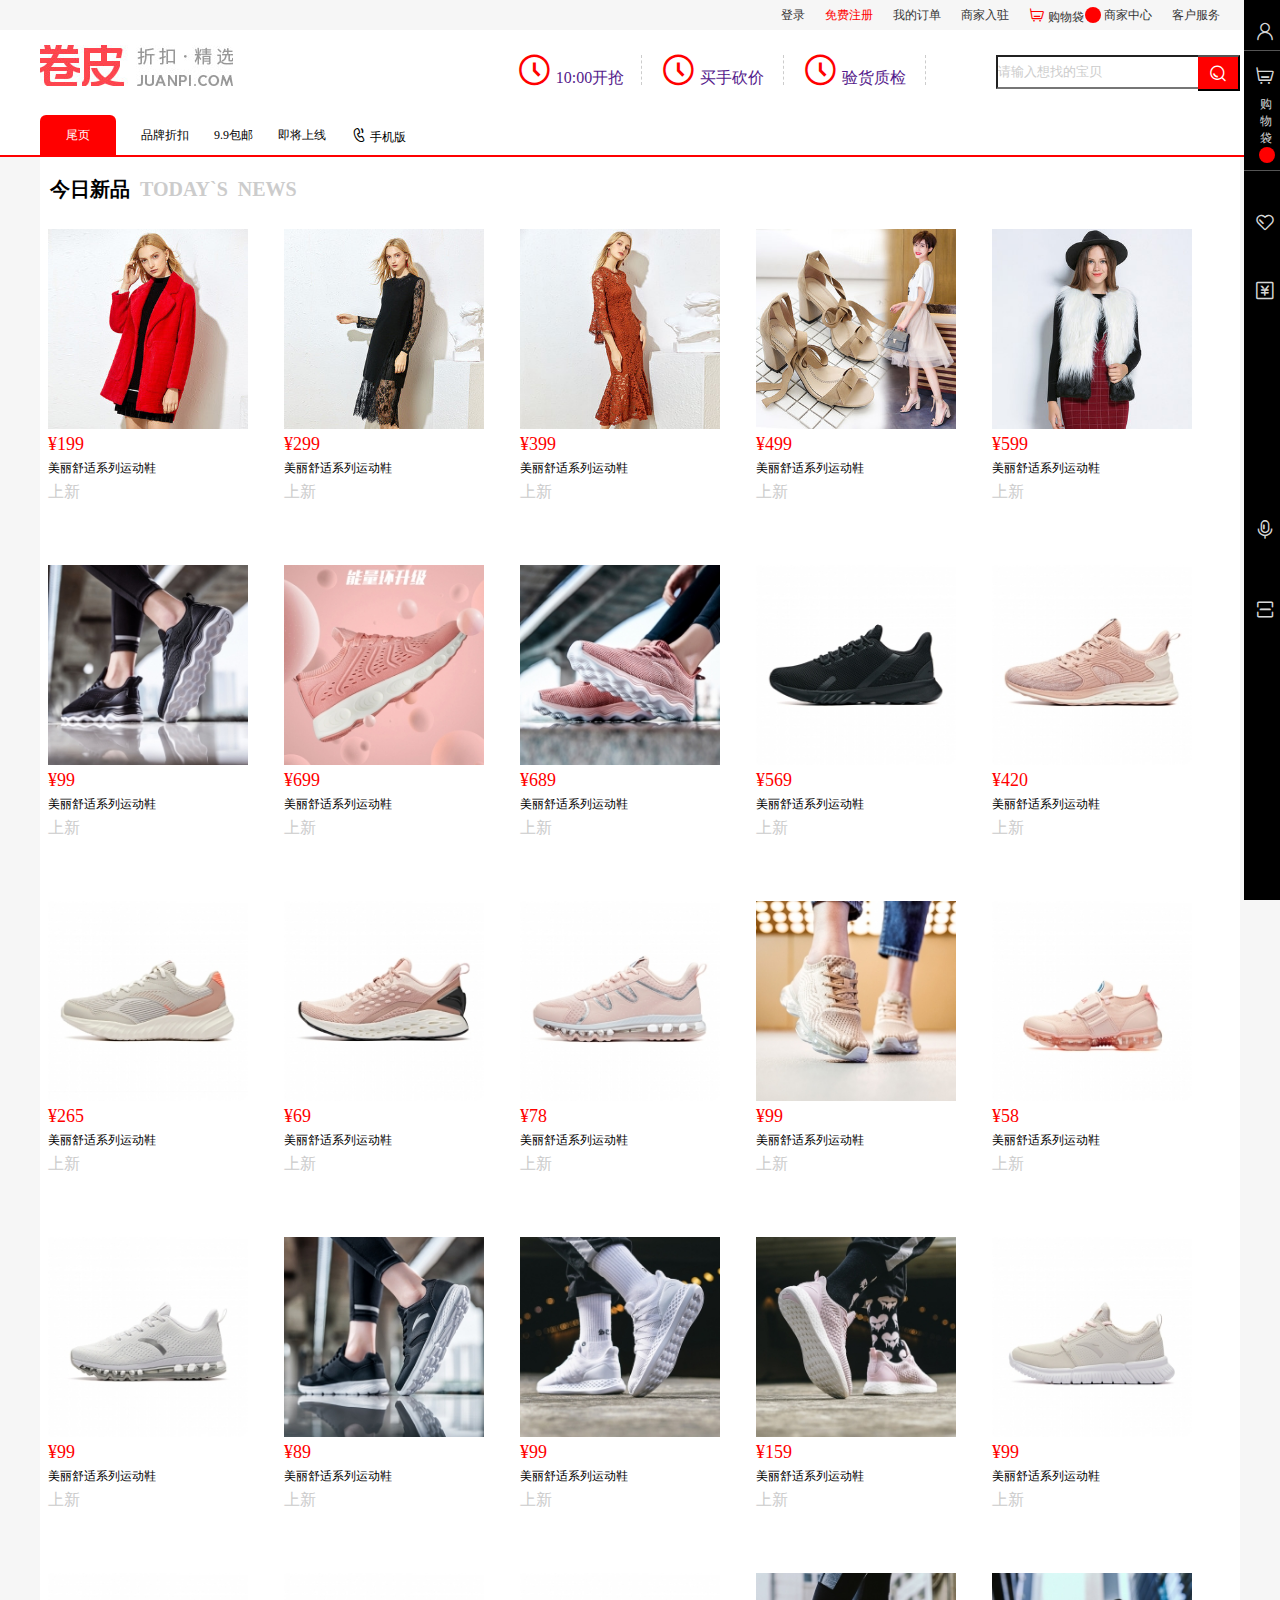
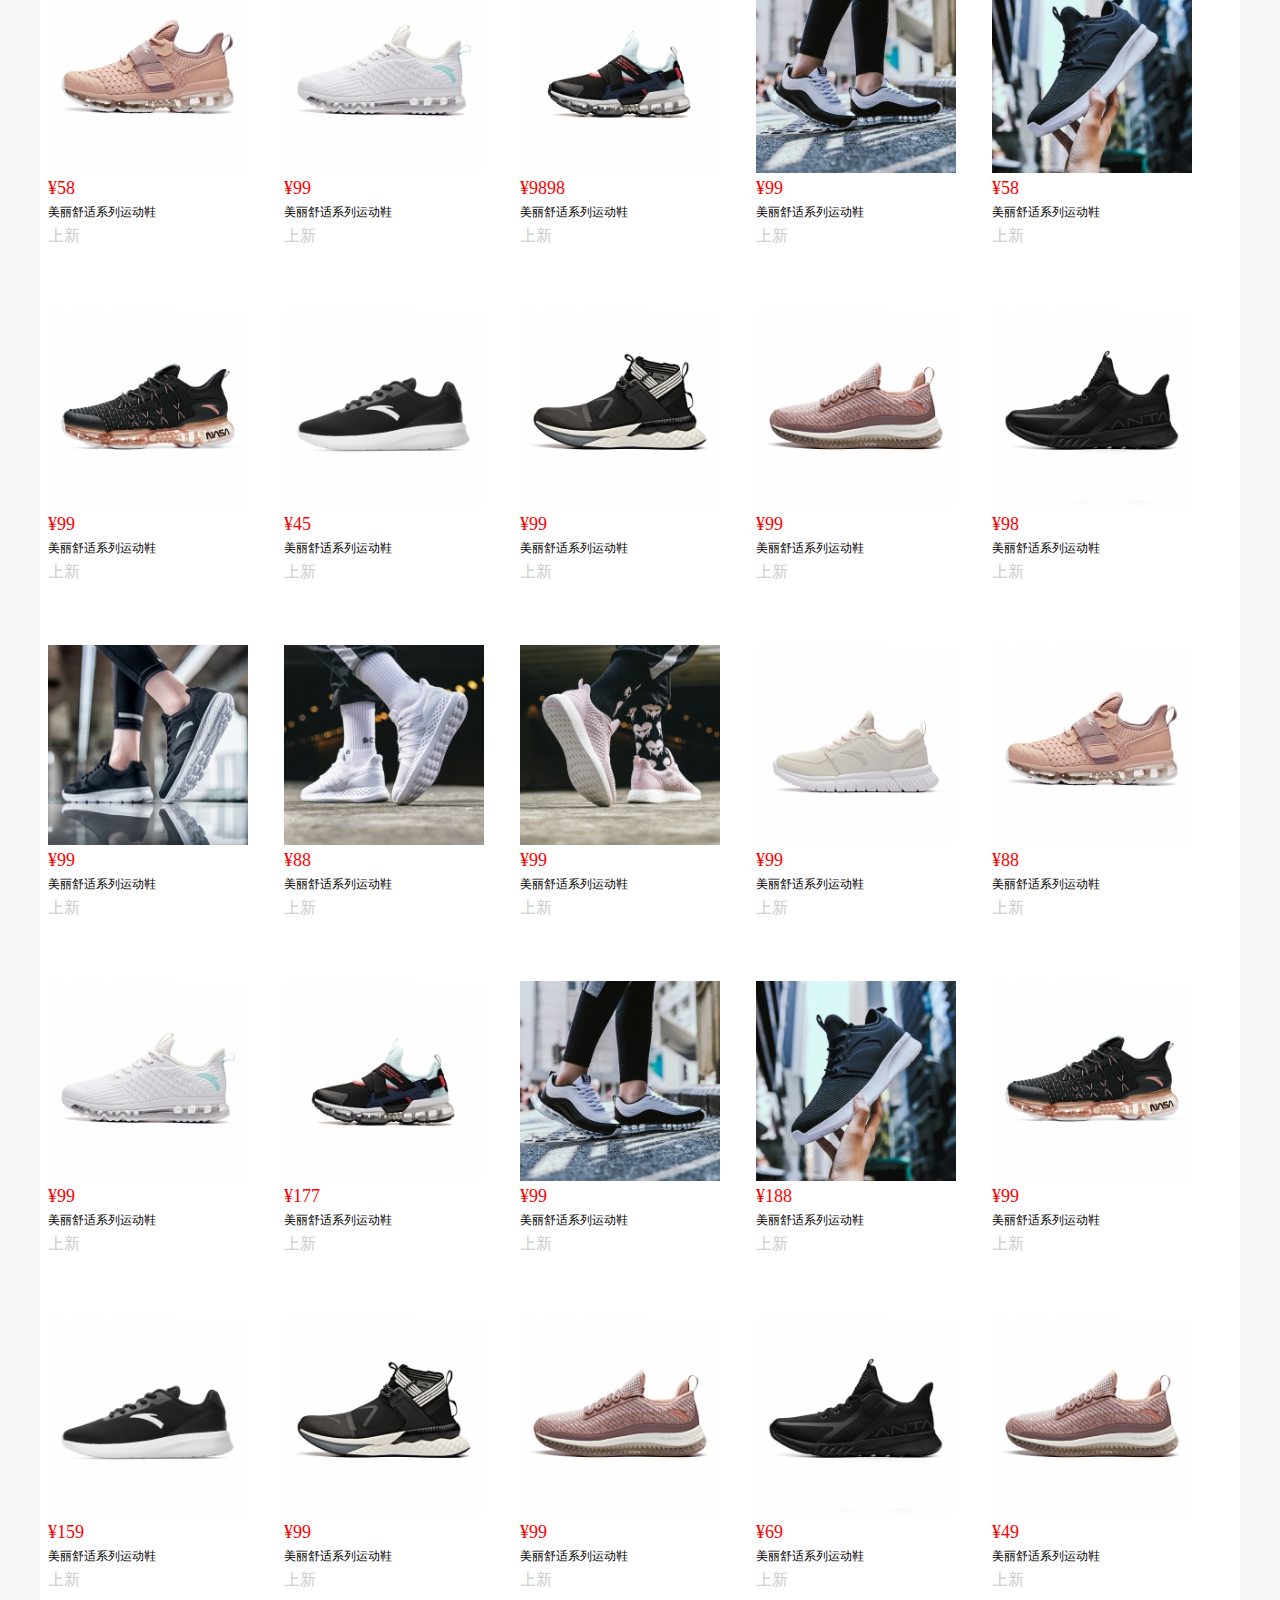
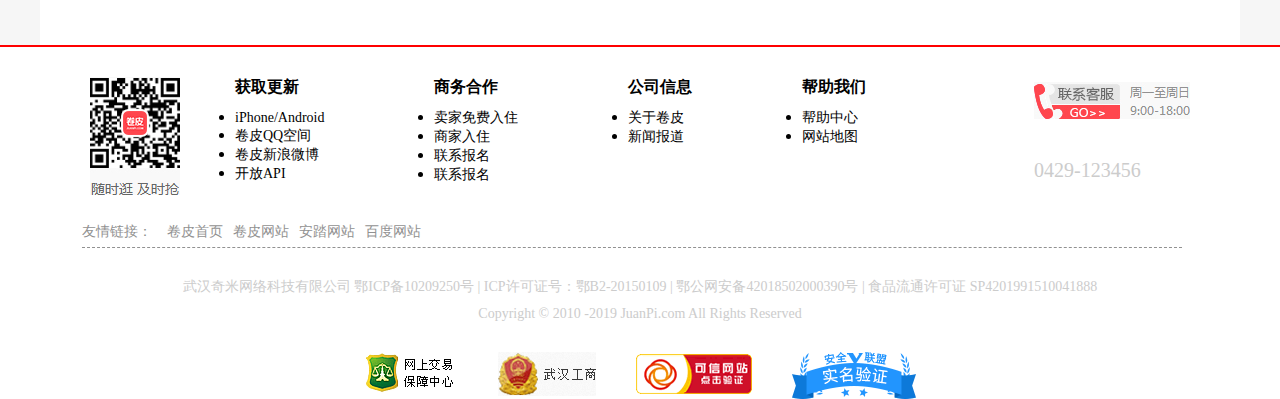
==== commit 32be1c30: "添加啦说明书" ====
--- a/list.html
+++ b/list.html
@@ -100,7 +100,7 @@
 				</div>
 				<!--小导航栏，下面对应选项卡-->
 					<div id="nav" class="clear_fix">
-						<div class="a4">首页</div>
+						<div class="a4">尾页</div>
 						<div>品牌折扣</div>
 						<div>9.9包邮</div>
 						<div>即将上线</div>
